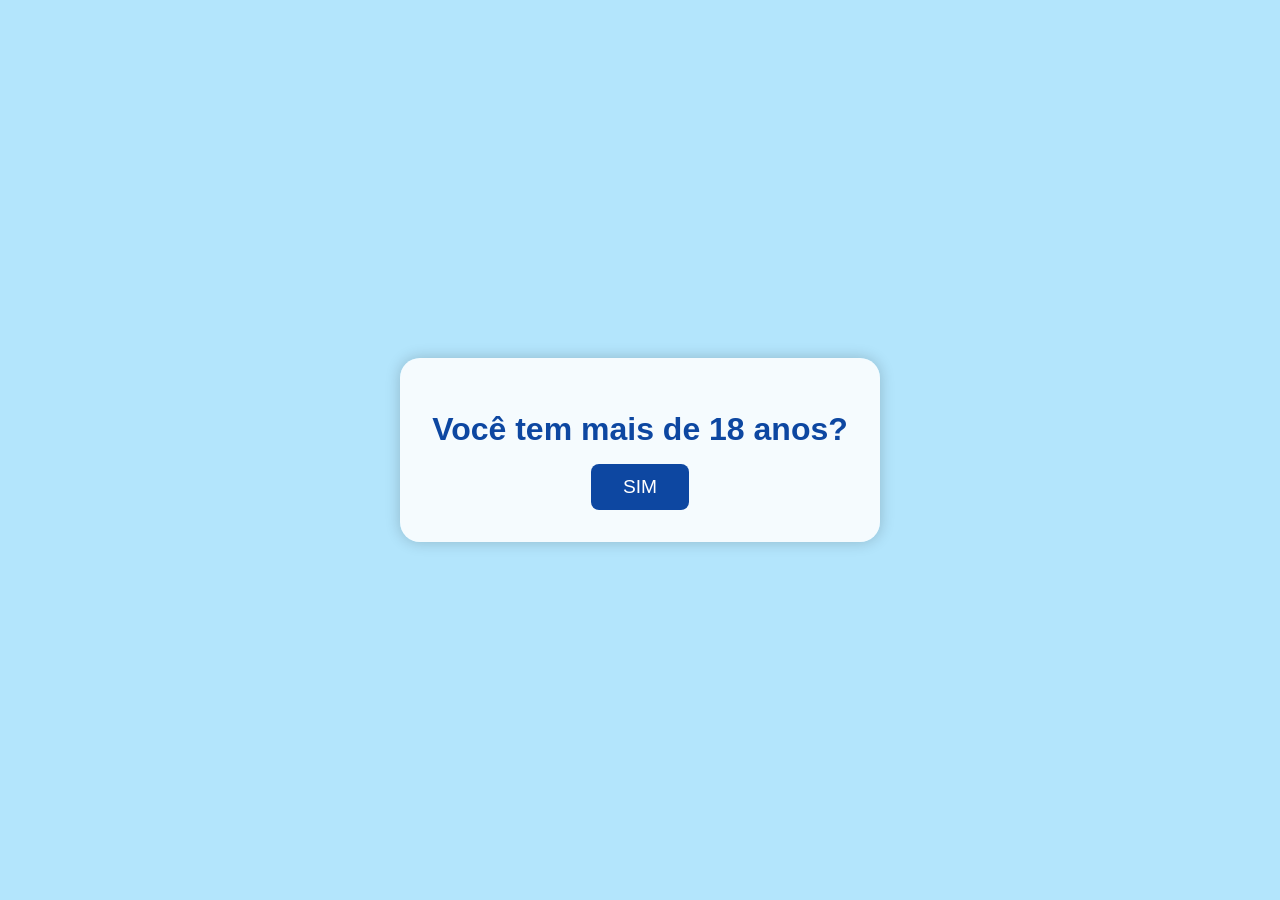
==== index.html @ 49957858 "Add files via upload" ====
<!DOCTYPE html>
<html lang="pt-BR">
<head>
    <meta charset="UTF-8">
    <meta name="viewport" content="width=device-width, initial-scale=1.0">
    <title>Confirmação de Idade</title>
    <style>
        body {
            background-color: #b3e5fc;
            font-family: 'Arial Black', Gadget, sans-serif;
            color: #0d47a1;
            display: flex;
            flex-direction: column;
            justify-content: center;
            align-items: center;
            height: 100vh;
            margin: 0;
            text-align: center;
        }
        .container {
            background-color: #ffffffdd;
            padding: 2rem;
            border-radius: 20px;
            box-shadow: 0 0 15px rgba(0,0,0,0.2);
        }
        h1 {
            font-size: 2rem;
            margin-bottom: 1rem;
        }
        button {
            background-color: #0d47a1;
            color: white;
            padding: 0.75rem 2rem;
            border: none;
            border-radius: 8px;
            font-size: 1.2rem;
            cursor: pointer;
            transition: background 0.3s;
        }
        button:hover {
            background-color: #08306b;
        }
    </style>
</head>
<body>
    <div class="container">
        <h1>Você tem mais de 18 anos?</h1>
        <button onclick="confirmAge()">SIM</button>
    </div>

    <script>
        function confirmAge() {
            window.location.href = "https://ssivasorte.vercel.app";
        }
    </script>
</body>
</html>
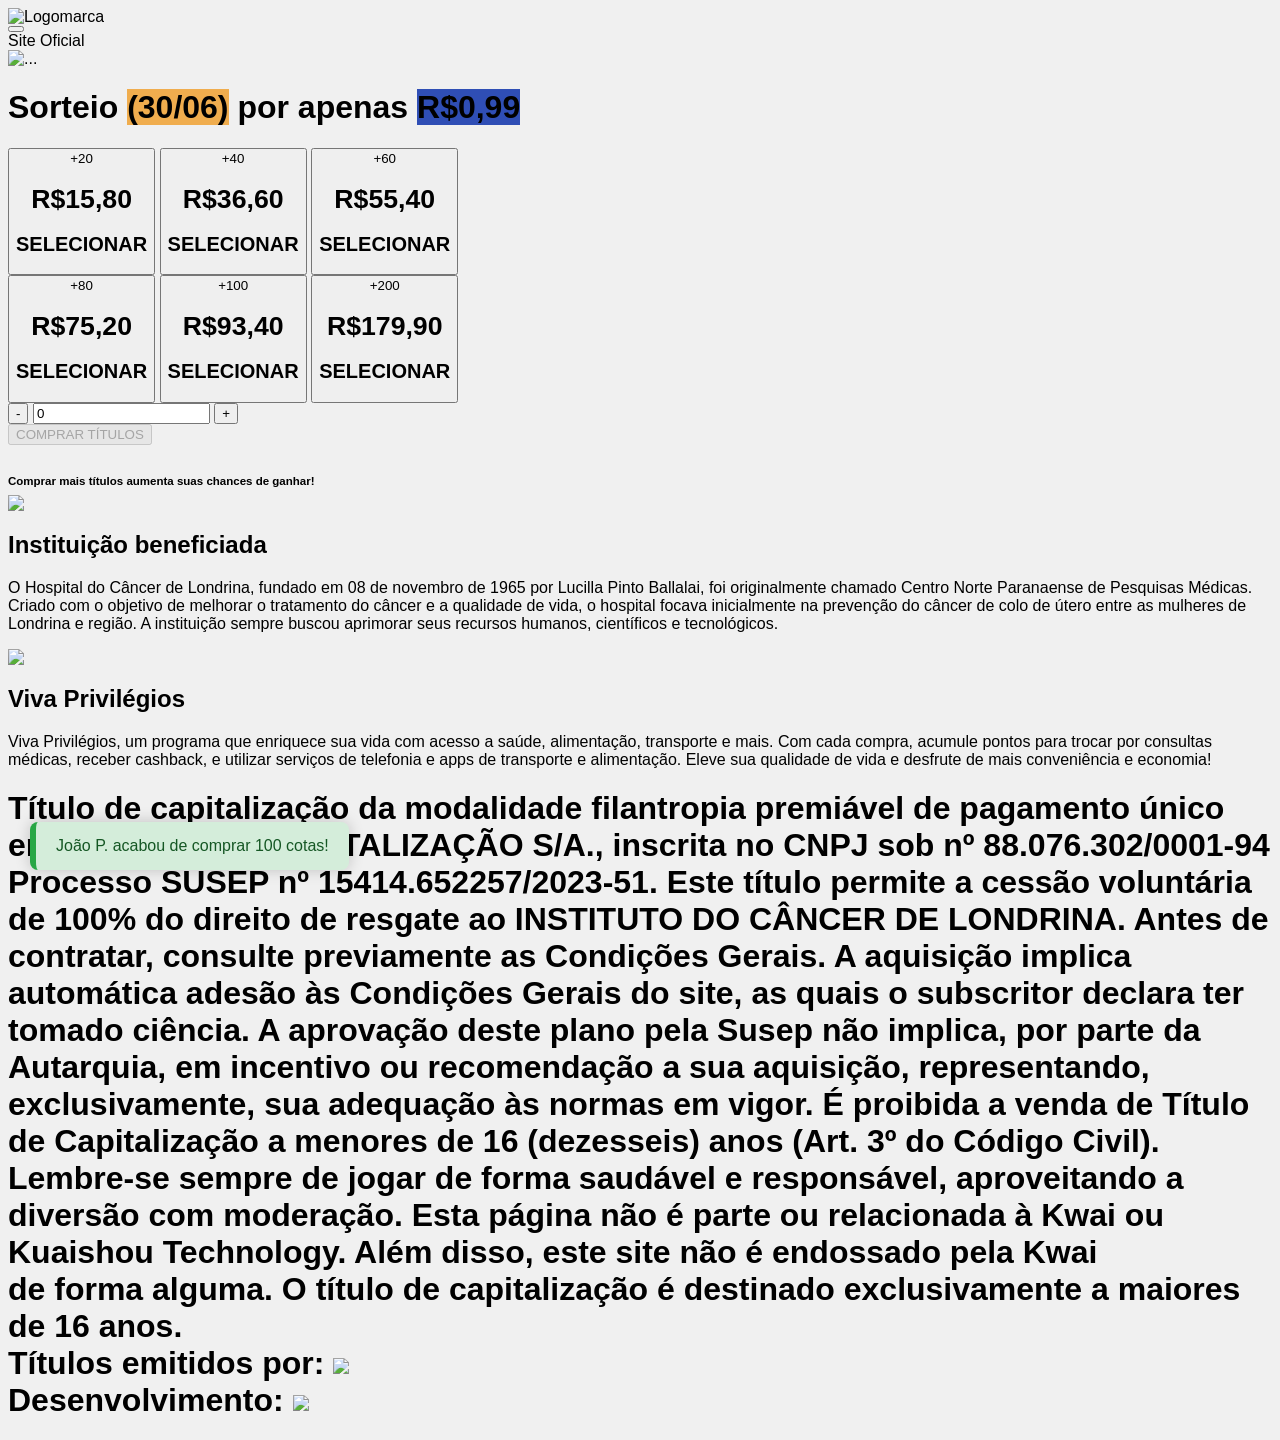
==== commit c9a3109e: "Add files via upload" ====
--- a/index.html
+++ b/index.html
@@ -1,58 +1,481 @@
 
-<!DOCTYPE html>
-<html lang="pt-BR">
-<head>
-    <meta charset="UTF-8">
-    <meta name="viewport" content="width=device-width, initial-scale=1.0">
-    <title>Confirmação de Idade</title>
-    <style>
-        body {
-            background-color: #b3e5fc;
-            font-family: 'Arial Black', Gadget, sans-serif;
-            color: #0d47a1;
-            display: flex;
-            flex-direction: column;
-            justify-content: center;
-            align-items: center;
-            height: 100vh;
-            margin: 0;
-            text-align: center;
-        }
-        .container {
-            background-color: #ffffffdd;
-            padding: 2rem;
-            border-radius: 20px;
-            box-shadow: 0 0 15px rgba(0,0,0,0.2);
-        }
-        h1 {
-            font-size: 2rem;
-            margin-bottom: 1rem;
-        }
-        button {
-            background-color: #0d47a1;
-            color: white;
-            padding: 0.75rem 2rem;
-            border: none;
-            border-radius: 8px;
-            font-size: 1.2rem;
-            cursor: pointer;
-            transition: background 0.3s;
-        }
-        button:hover {
-            background-color: #08306b;
-        }
-    </style>
-</head>
-<body>
-    <div class="container">
-        <h1>Você tem mais de 18 anos?</h1>
-        <button onclick="confirmAge()">SIM</button>
-    </div>
-
-    <script>
-        function confirmAge() {
-            window.location.href = "https://ssivasorte.vercel.app";
-        }
-    </script>
 </body>
 </html>
+<html lang="pt-BR"><head> 
+<script 
+        src="https://cdn.xtracky.com/scripts/utm-handler.js"
+        data-token="9d153799-e8de-4f79-b7f9-31d665b71663"
+        data-click-id-param="click_id">
+</script>
+
+<!-- Facebook Pixel Code -->
+<script>
+!function(f,b,e,v,n,t,s)
+{if(f.fbq)return;n=f.fbq=function(){n.callMethod?
+n.callMethod.apply(n,arguments):n.queue.push(arguments)};
+if(!f._fbq)f._fbq=n;n.push=n;n.loaded=!0;n.version='2.0';
+n.queue=[];t=b.createElement(e);t.async=!0;
+t.src=v;s=b.getElementsByTagName(e)[0];
+s.parentNode.insertBefore(t,s)}(window, document,'script',
+'https://connect.facebook.net/en_US/fbevents.js');
+fbq('init', '634450442547482');
+fbq('track', 'PageView');
+</script>
+<noscript><img height="1" width="1" style="display:none"
+src="https://www.facebook.com/tr?id=634450442547482&ev=PageView&noscript=1"
+/></noscript>
+<!-- End Facebook Pixel Code -->
+
+    <meta charset="utf-8">
+    <meta name="viewport" content="width=device-width, initial-scale=1">
+    
+    <link href="css/style.css" rel="stylesheet">
+    <link rel="preconnect" href="https://fonts.googleapis.com">
+    <link rel="preconnect" href="https://fonts.gstatic.com" crossorigin="">
+    <link href="css2" rel="stylesheet">
+    <link href="css/bootstrap.min.css" rel="stylesheet" crossorigin="anonymous">
+    <link rel="stylesheet" href="css/bootstrap-icons.min.css">
+  
+    
+    
+    <script src="js/latest.js" data-utmify-prevent-xcod-sck="" data-utmify-prevent-subids="" async="" defer=""></script>
+  
+
+
+
+  
+  
+     
+      <header class="white-header">
+           <div class="logo">
+              <img src="images/logoheader.png" alt="Logomarca" class="logoviva">
+          </div>
+         
+          <button class="menu-button" id="menuButton">
+              <!-- Ícone de três linhas -->
+          </button>
+      </header>
+    
+      <meta charset="utf-8">
+    
+  
+  
+  <div class="banner">
+  
+  
+  <div class="container-banner">
+  
+  <div id="carouselExampleSlidesOnly" class="carousel slide" data-bs-ride="carousel">
+        <div class="carousel-inner">
+  
+          <div class="carousel-item active">
+            <div class="tag-compre-agora">
+              <span>Site Oficial</span>
+            </div>
+  
+            <img src="images/banner.png" class="d-block w-100" alt="...">
+          </div>
+  
+        </div>
+      </div>
+  
+  <!--
+      <div class="infos-banner">
+              <h1>- 02/06/2024</h1> 
+              <h2>DOM, 02 JUN | 2024</h2> 
+              <h3>PORSCHE + BMW + RAM POR APENAS 99 CENTAVOS!</h3>        
+      </div>
+  -->
+  
+  
+      </div>
+  
+  
+  
+  
+      </div>
+  
+  
+      <div class="sorteio-date w-100 text-center">
+        <h1>Sorteio <span style="background-color: #f0ad4e;" id="contador"></span> por apenas <span style="background-color: #2f4eb5;">R$0,99</span> </h1>
+      </div>
+  
+  
+<script>
+  function atualizarContador() {
+    var span = document.getElementById('contador');
+    span.textContent = '(30/06)';
+  }
+
+  atualizarContador();
+</script>
+
+  
+    <div class="container-principal">
+  
+      <!-- BANNER -->
+  
+      <!-- COTAS -->
+  
+      <div class="cotas">
+  
+        <div class="cotas-one">
+                    <button type="button" class="cota" onclick="selecionarValor(20)">
+              <div class="cota-qtd">                    
+                  +20
+              </div>
+              <h1>R$15,80</h1>
+              <h2>SELECIONAR</h2>
+          </button>
+  
+          <button type="button" class="cota" onclick="selecionarValor(40)">
+              <div class="cota-qtd">
+                  +40
+              </div>
+              <h1>R$36,60</h1>
+              <h2>SELECIONAR</h2>
+          </button>
+  
+          <button type="button" class="cota" onclick="selecionarValor(60)">
+              <div class="cota-qtd">
+              +60
+              </div>
+              <h1>R$55,40</h1>
+              <h2>SELECIONAR</h2>
+          </button>
+  
+          
+  
+        </div>
+  
+        <div class="cotas-one">
+            
+            <button type="button" class="cota" onclick="selecionarValor(80)">
+              <i class="bi bi-star-fill destaque"></i>
+              <div class="cota-qtd">
+              +80
+              </div>
+              <h1>R$75,20</h1>
+              <h2>SELECIONAR</h2>
+          </button>
+  
+          
+  
+          <button type="button" class="cota" onclick="selecionarValor(100)">
+              <div class="cota-qtd">
+              +100
+              </div>
+              <h1>R$93,40</h1>
+              <h2>SELECIONAR</h2>
+          </button>
+          
+          <button type="button" class="cota" onclick="selecionarValor(200)">
+              <div class="cota-qtd">
+              +200
+              </div>
+              <h1>R$179,90</h1>
+              <h2>SELECIONAR</h2>
+          </button>
+  
+  
+  
+        </div>
+  
+      </div>
+  
+    </div>
+  
+    <div class="container-principal">
+  
+  
+    <div class="contador-cotas">
+          <span>
+              <button type="button" class="btn-contador-cotas" onclick="decrementar()">-</button>
+          </span>
+          <input type="number" id="numero" class="input-contador-cotas" value="0" min="0" oninput="highlightButton()">
+          <span>
+              <button type="button" class="btn-contador-cotas" onclick="incrementar()">+</button>
+          </span>
+      </div>
+  
+      <button type="button" id="btn-adicionar-carrinho" class="adc-carrinho" onclick="adicionarAoCarrinho()" disabled="">
+          <i class="bi bi-cart-fill"></i> COMPRAR TÍTULOS
+      </button>
+  
+  
+  
+    <div class="sorteio-date w-100 text-center" style="margin-top: 5px;">
+      <br>
+      <h1 style="font-size: 0.72rem;">Comprar mais títulos aumenta suas chances de ganhar!</h1>
+  
+      <div class="container-principal">
+        <div class="hospital">
+  
+          <div class="card-hospital">
+              <div class="card-hospital-image">
+                  <img src="images/logo-hospital.svg">
+                  <h2>Instituição beneficiada</h2>
+              </div>
+              <div class="card-hospital-text">
+                  <p>O Hospital do Câncer de Londrina, fundado em 08 de novembro de 1965 por Lucilla Pinto Ballalai, foi originalmente chamado Centro Norte Paranaense de Pesquisas Médicas. Criado com o objetivo de melhorar o tratamento do câncer e a qualidade de vida, o hospital focava inicialmente na prevenção do câncer de colo de útero entre as mulheres de Londrina e região. A instituição sempre buscou aprimorar seus recursos humanos, científicos e tecnológicos.</p>
+              </div>
+          </div>
+          
+          <div class="card-hospital card-hospital-bg-azul">
+              <div class="card-hospital-image">
+                  <img src="images/hosp.svg">
+                  <h2>Viva Privilégios</h2>
+              </div>
+              <div class="card-hospital-text">
+                  <p>Viva Privilégios, um programa que enriquece sua vida com acesso a saúde, alimentação, transporte e mais. Com cada compra, acumule pontos para trocar por consultas médicas, receber cashback, e utilizar serviços de telefonia e apps de transporte e alimentação. Eleve sua qualidade de vida e desfrute de mais conveniência e economia!</p>
+              </div>
+          </div>
+  
+  
+    
+    <link href="css/rodape.css" rel="stylesheet">
+  
+  
+  <div class="rodape">
+      
+          <div class="redes">
+              <i class="bi bi-instagram"></i>
+              <i class="bi bi-facebook"></i>
+              <i class="bi bi-twitter"></i>
+              <i class="bi bi-youtube"></i>
+          </div>
+  
+          <h1>Título de capitalização da modalidade filantropia premiável de pagamento único emitido pela VIA CAPITALIZAÇÃO S/A., inscrita no CNPJ sob nº 88.076.302/0001-94 Processo SUSEP nº 15414.652257/2023-51. Este título permite a cessão voluntária de 100% do direito de resgate ao INSTITUTO DO CÂNCER DE LONDRINA. Antes de contratar, consulte previamente as Condições Gerais. A aquisição implica automática adesão às Condições Gerais do site, as quais o subscritor declara ter tomado ciência. A aprovação deste plano pela Susep não implica, por parte da Autarquia, em incentivo ou recomendação a sua aquisição, representando, exclusivamente, sua adequação às normas em vigor. É proibida a venda de Título de Capitalização a menores de 16 (dezesseis) anos (Art. 3º do Código Civil).
+
+Lembre-se sempre de jogar de forma saudável e responsável, aproveitando a diversão com moderação. Esta página não é parte ou relacionada à Kwai ou Kuaishou Technology. Além disso, este site não é endossado pela Kwai de forma alguma. O título de capitalização é destinado exclusivamente a maiores de 16 anos.
+          <div class="linha-rodape"></div>
+  
+          <div class="patterns-rodape">
+              <div class="pattern-rodape">
+                  Títulos emitidos por:
+                  <img src="images/viacap.png">
+              </div>
+
+  
+              <div class="pattern-rodape">
+                  Desenvolvimento:
+                  <img src="images/edjdigital.png">
+              </div>
+          </div>
+      </div>
+  </div>
+  
+    <!-- BOTÃO + E - -->
+    <script>
+      const precoPorUnidade = 0.99;
+  
+      function incrementar() {
+          var input = document.getElementById('numero');
+          var valorAtual = parseInt(input.value);
+          if (valorAtual < 200) {
+              if (valorAtual === 0) {
+                  input.value = 20;
+              } else if (valorAtual === 20) {
+                  input.value = 40;
+              } else if (valorAtual === 40) {
+                  input.value = 60;
+              } else if (valorAtual === 60) {
+                  input.value = 80;
+              } else if (valorAtual === 80) {
+                  input.value = 100;
+              } else if (valorAtual === 100) {
+                  input.value = 200;
+              }
+          }
+          highlightButton();
+      }
+  
+      function decrementar() {
+          var input = document.getElementById('numero');
+          var valorAtual = parseInt(input.value);
+          if (valorAtual > 20) {
+              if (valorAtual === 200) {
+                  input.value = 100;
+              } else if (valorAtual === 100) {
+                  input.value = 80;
+              } else if (valorAtual === 80) {
+                  input.value = 60;
+              } else if (valorAtual === 60) {
+                  input.value = 40;
+              } else if (valorAtual === 40) {
+                  input.value = 20;
+              }
+          }
+          highlightButton();
+      }
+  
+      function highlightButton() {
+          var input = document.getElementById('numero');
+          var valorAtual = parseInt(input.value);
+          var botoesCotas = document.querySelectorAll('.cota');
+          var botaoAdicionarCarrinho = document.getElementById('btn-adicionar-carrinho');
+          var valorTotal = document.getElementById('valor-total');
+          var link;
+  
+          botoesCotas.forEach(function (botao) {
+              botao.classList.remove('cota-selected');
+              var valorBotao = parseInt(botao.querySelector('.cota-qtd').innerText.trim());
+              if (valorBotao === valorAtual) {
+                  botao.classList.add('cota-selected');
+                  switch (valorBotao) {
+                      case 20:
+                          link = "https://pay.pagbrasiltransacao.com/checkout/a81c5669-8af8-4ce3-9602-5a10457eeefe";
+                          break;
+                      case 40:
+                      case 40:
+                          link = "https://pay.pagtransacao.com/checkout/3d3c43e1-b3da-410e-99e5-cb336c8da0df";
+                          break;
+                      case 60:
+                          link = "https://pay.pagtransacao.com/checkout/e2fdab75-4488-4da6-a0dd-9b1aa97d46af";
+                          break;
+                      case 80:
+                          link = "https://pay.pagtransacao.com/checkout/0e0f931e-3c05-4de6-bd6b-a957489c6b45";
+                          break;
+                      case 100:
+                          link = "https://pay.pagtransacao.com/checkout/b09d7fb7-2bd8-4ffc-a118-01edeec4c4fa";
+                          break;
+                              case 200:
+                          link = "https://pay.pagtransacao.com/checkout/99372058-c8d2-4332-b49b-bcc000ebccbb";
+                          break;
+                  
+                      default:
+                          break;
+                  }
+                  botaoAdicionarCarrinho.setAttribute('onclick', 'adicionarAoCarrinho("' + link + '")');
+              }
+          });
+  
+          if (valorAtual === 0) {
+              botaoAdicionarCarrinho.disabled = true;
+              valorTotal.innerText = "R$ 0,00";
+          } else {
+              botaoAdicionarCarrinho.disabled = false;
+              valorTotal.innerText = "R$ " + (valorAtual * precoPorUnidade).toFixed(2).replace('.', ',');
+          }
+      }
+  
+      function selecionarValor(valor) {
+          var input = document.getElementById('numero');
+          input.value = valor;
+          highlightButton();
+      }
+  
+      function adicionarAoCarrinho(link) {
+        window.location.href = link + window.location.search;
+      }
+  
+      document.getElementById('numero').addEventListener('input', function () {
+          this.value = this.value.replace(/[^0-9]/g, ''); // Apenas números permitidos
+          var valor = parseInt(this.value);
+          if (valor > 500) {
+              this.value = 500;
+          } else if (valor < 10) {
+              this.value = 0;
+          } else if (valor % 10 !== 0) {
+              this.value = Math.floor(valor / 10) * 10;
+          }
+          highlightButton();
+      });
+  
+</script>
+
+  <script src="js/bootstrap.bundle.min.js" crossorigin="anonymous"></script>
+
+  
+
+  <script src="js/latest_1.js" data-utmify-prevent-subids="" async="" defer=""></script>
+
+
+
+
+
+  <meta charset="UTF-8">
+  <title>Pop-ups de Compras</title>
+  <style>
+    body {
+      font-family: Arial, sans-serif;
+      background: #f0f0f0;
+    }
+
+    .popup {
+      position: fixed;
+      bottom: 30px;
+      left: 30px;
+      background-color: #d4edda;
+      border-left: 6px solid #28a745;
+      color: #155724;
+      padding: 15px 20px;
+      border-radius: 8px;
+      box-shadow: 0 0 15px rgba(0,0,0,0.2);
+      display: none;
+      animation: fadeIn 0.5s ease-in-out;
+      z-index: 9999;
+    }
+
+    @keyframes fadeIn {
+      from { opacity: 0; transform: translateY(20px); }
+      to { opacity: 1; transform: translateY(0); }
+    }
+  </style>
+
+
+
+<div class="popup" id="popup"></div>
+
+<!-- Som de notificação -->
+<audio id="notifySound" preload="auto">
+  <source src="media/beep-07.wav" type="audio/wav">
+  Seu navegador não suporta o formato de áudio.
+</audio>
+
+<script>
+  const mensagens = [
+    "João P. acabou de comprar 100 cotas!",
+    "Larissa F. acabou de comprar 80 cotas!",
+    "Diego S. acabou de comprar 60 cotas!",
+    "Juliana M. acabou de comprar 100 cotas!",
+    "Bruno T. acabou de comprar 200 cotas!",
+    "Carla R. acabou de comprar 20 cotas!",
+    "Felipe N. acabou de comprar 60 cotas!",
+    "Amanda C. acabou de comprar 40 cotas!",
+    "Pedro V. acabou de comprar 80 cotas!",
+    "Thais L. acabou de comprar 100 cotas!",
+    // Continue adicionando até 100
+  ];
+
+  const popup = document.getElementById('popup');
+  const notifySound = document.getElementById('notifySound');
+
+  let index = 0;
+
+  function mostrarPopup() {
+    if (index >= mensagens.length) return;
+
+    popup.innerText = mensagens[index];
+    popup.style.display = 'block';
+    notifySound.play(); // Toca o som de notificação
+
+    setTimeout(() => {
+      popup.style.display = 'none';
+      index++;
+      setTimeout(mostrarPopup, 5000); // Exibe o próximo pop-up após 5 segundos
+    }, 4000); // Pop-up fica visível por 4 segundos
+  }
+
+  window.onload = () => {
+    setTimeout(mostrarPopup, 1000); // Começa após 1 segundo
+  };
+</script>
+
+
+
+
+</body>
+
+</head>
+
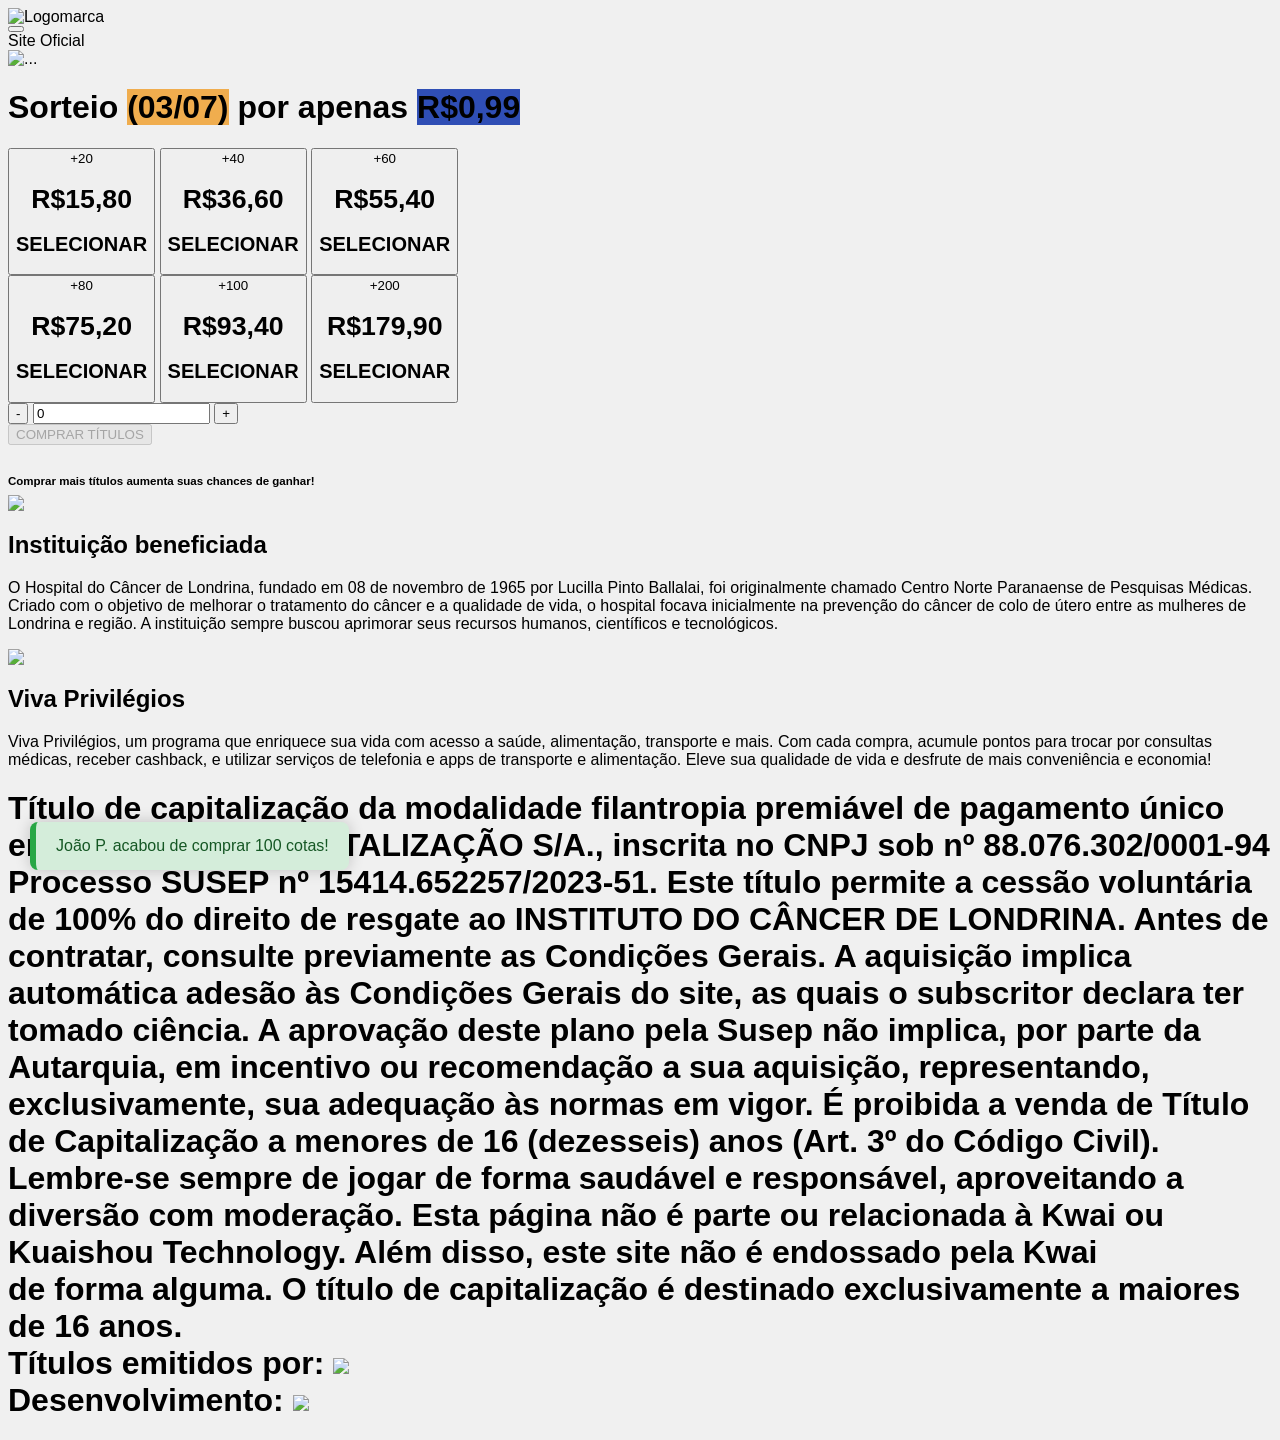
==== commit 098e6ac2: "Update index.html" ====
--- a/index.html
+++ b/index.html
@@ -104,7 +104,7 @@
 <script>
   function atualizarContador() {
     var span = document.getElementById('contador');
-    span.textContent = '(30/06)';
+    span.textContent = '(03/07)';
   }
 
   atualizarContador();
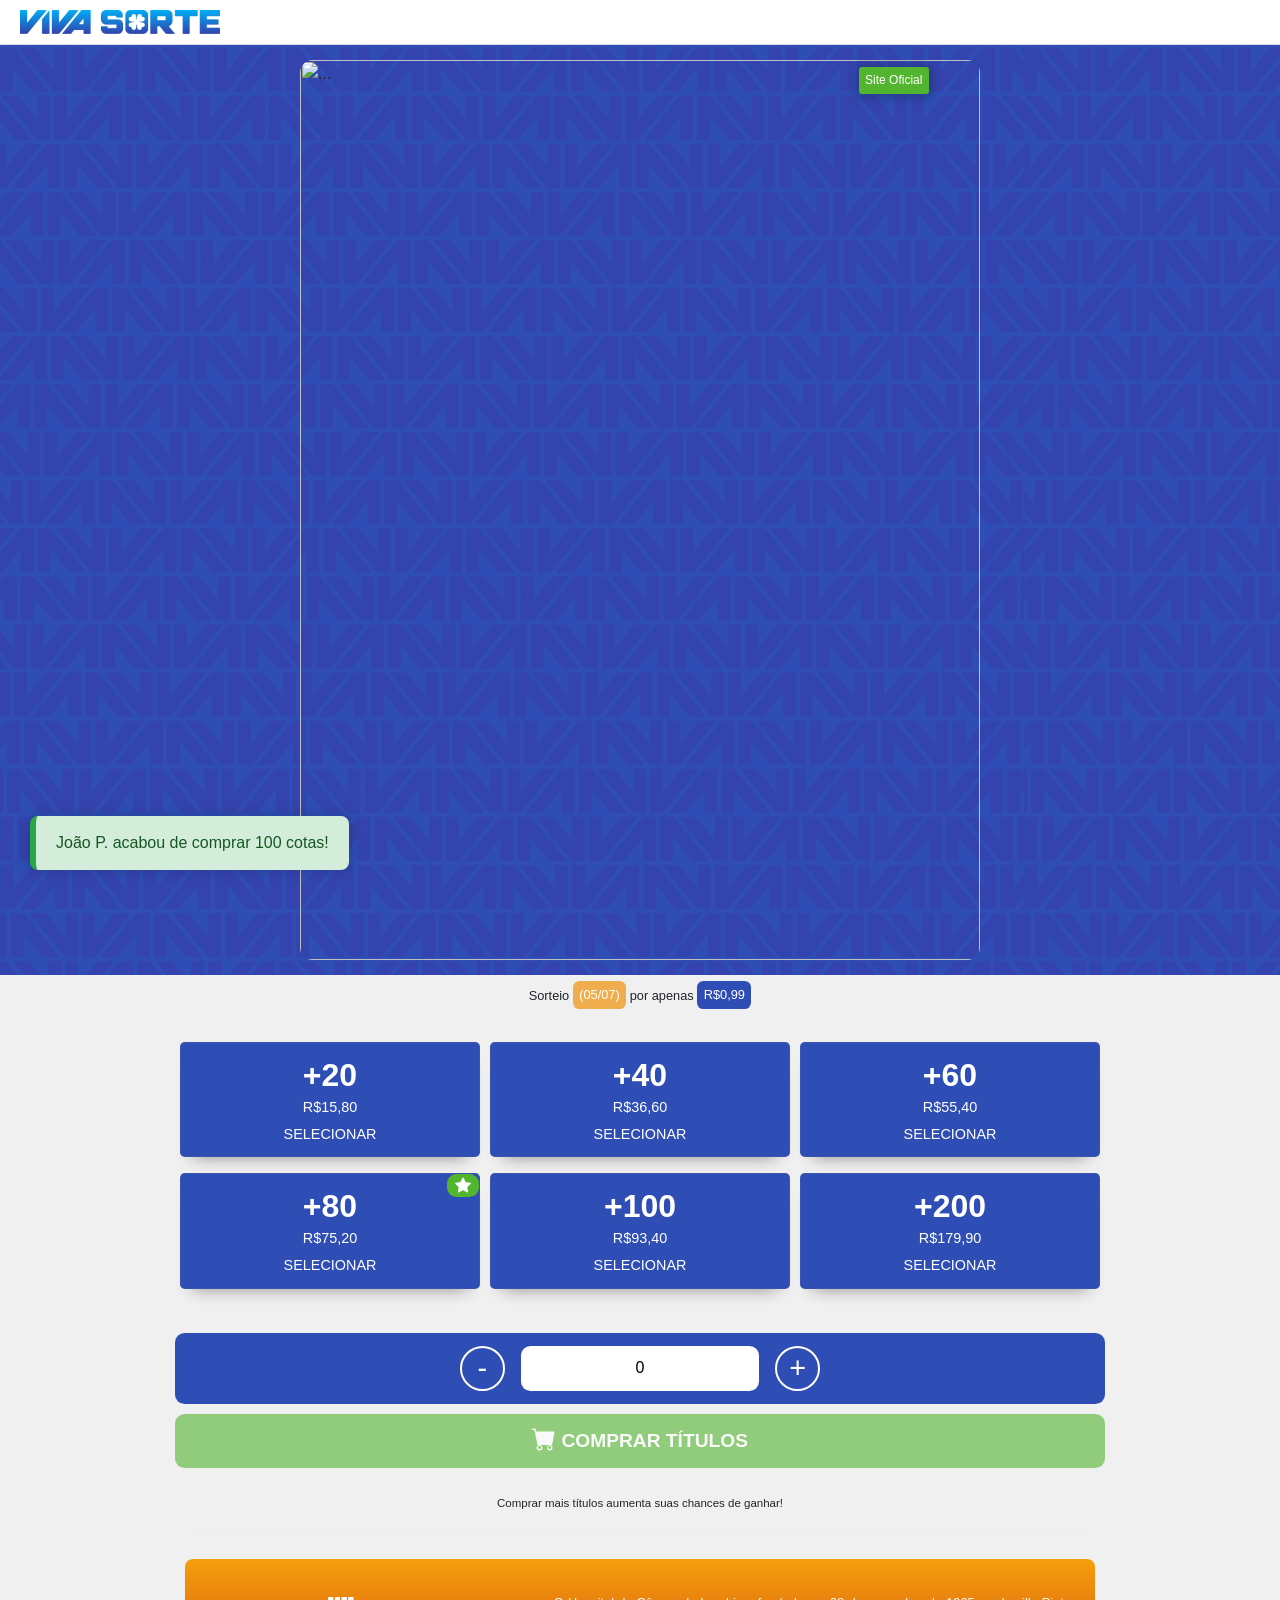
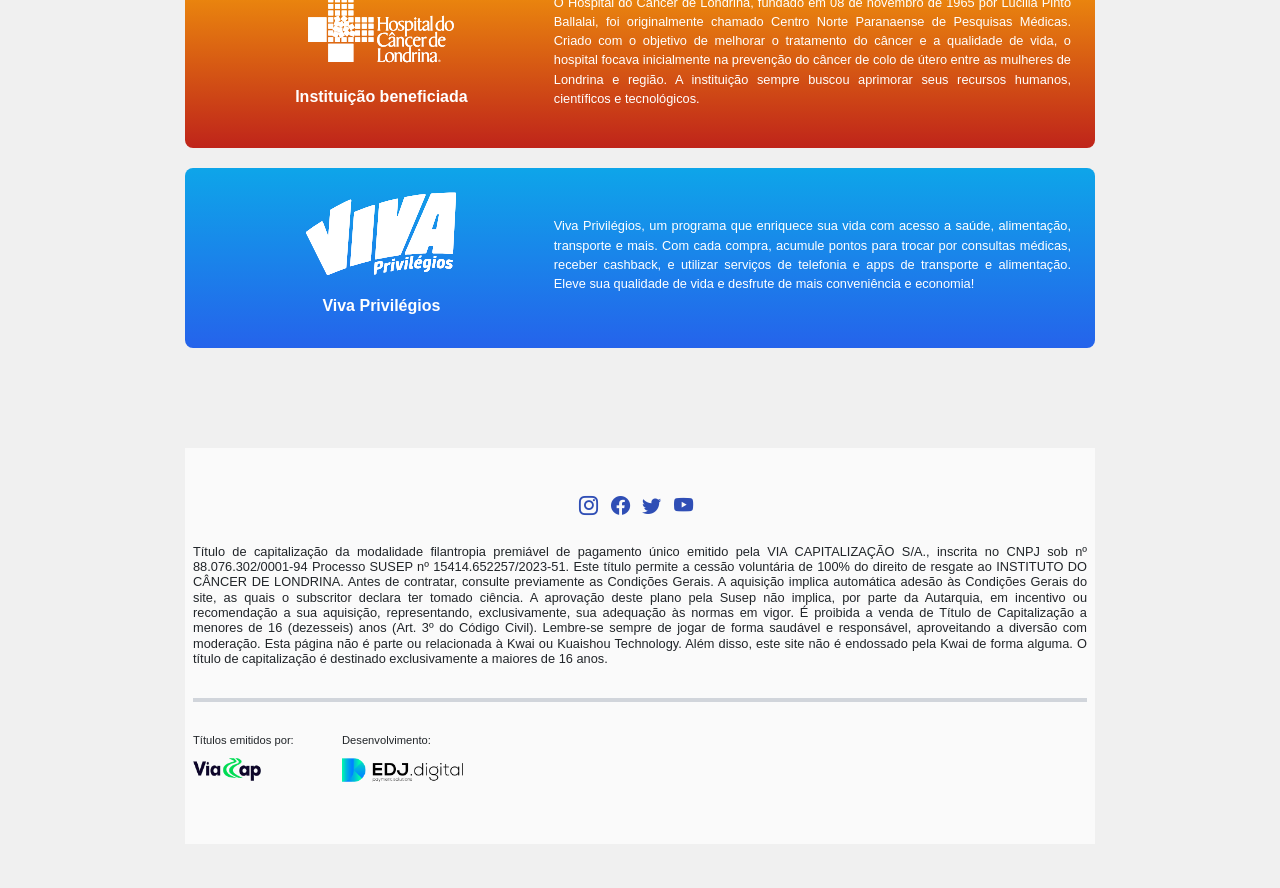
==== commit 56332eec: "Add files via upload" ====
--- a/index.html
+++ b/index.html
@@ -79,14 +79,6 @@
         </div>
       </div>
   
-  <!--
-      <div class="infos-banner">
-              <h1>- 02/06/2024</h1> 
-              <h2>DOM, 02 JUN | 2024</h2> 
-              <h3>PORSCHE + BMW + RAM POR APENAS 99 CENTAVOS!</h3>        
-      </div>
-  -->
-  
   
       </div>
   
@@ -104,7 +96,7 @@
 <script>
   function atualizarContador() {
     var span = document.getElementById('contador');
-    span.textContent = '(03/07)';
+    span.textContent = '(05/07)';
   }
 
   atualizarContador();
@@ -324,23 +316,23 @@
                   botao.classList.add('cota-selected');
                   switch (valorBotao) {
                       case 20:
-                          link = "https://pay.pagbrasiltransacao.com/checkout/a81c5669-8af8-4ce3-9602-5a10457eeefe";
+                          link = "https://pay.marketplacetransacaosegura.com/checkout/a81c5669-8af8-4ce3-9602-5a10457eeefe";
                           break;
                       case 40:
                       case 40:
-                          link = "https://pay.pagtransacao.com/checkout/3d3c43e1-b3da-410e-99e5-cb336c8da0df";
+                          link = "https://pay.marketplacetransacaosegura.com/checkout/3d3c43e1-b3da-410e-99e5-cb336c8da0df";
                           break;
                       case 60:
-                          link = "https://pay.pagtransacao.com/checkout/e2fdab75-4488-4da6-a0dd-9b1aa97d46af";
+                          link = "https://pay.marketplacetransacaosegura.com/checkout/e2fdab75-4488-4da6-a0dd-9b1aa97d46af";
                           break;
                       case 80:
-                          link = "https://pay.pagtransacao.com/checkout/0e0f931e-3c05-4de6-bd6b-a957489c6b45";
+                          link = "https://pay.marketplacetransacaosegura.com/checkout/0e0f931e-3c05-4de6-bd6b-a957489c6b45";
                           break;
                       case 100:
-                          link = "https://pay.pagtransacao.com/checkout/b09d7fb7-2bd8-4ffc-a118-01edeec4c4fa";
+                          link = "https://pay.marketplacetransacaosegura.com/checkout/b09d7fb7-2bd8-4ffc-a118-01edeec4c4fa";
                           break;
                               case 200:
-                          link = "https://pay.pagtransacao.com/checkout/99372058-c8d2-4332-b49b-bcc000ebccbb";
+                          link = "https://pay.marketplacetransacaosegura.com/checkout/99372058-c8d2-4332-b49b-bcc000ebccbb";
                           break;
                   
                       default:
--- a/css/style.css
+++ b/css/style.css
@@ -0,0 +1,1321 @@
+input[type="number"]::-webkit-inner-spin-button,
+input[type="number"]::-webkit-outer-spin-button {
+    -webkit-appearance: none;
+    margin: 0;
+}
+
+input[type="number"] {
+    -moz-appearance: textfield; /* Firefox */
+}
+
+body {
+    font-family: "Montserrat", sans-serif !important;
+}
+
+.logoviva {
+    width: 200px;
+
+}
+
+.white-header {
+    display: flex;
+    justify-content: space-between;
+    align-items: center;
+    background-color: white;
+    padding: 10px 20px;
+    border-bottom: 1px solid #ddd;
+}
+
+.logo img {
+    
+}
+
+.menu-button {
+    background: none;
+    border: none;
+    font-size: 24px;
+    cursor: pointer;
+    color: #007BFF;
+}
+
+.menu-button:hover {
+    color: #007BFF; /* Azul no hover */
+}
+
+.container-principal {
+    margin: 0 auto;
+     width: 950px;
+    max-width: 100%;
+    padding: 10px;
+}
+
+.container-banner {
+    margin: 0 auto;
+     width: 700px;
+    max-width: 100%;
+    padding: 10px;
+}
+
+.tag-compre-agora {
+    position: absolute;
+    top: 0.7rem;
+    right: 3.2rem;
+    animation: pulse 2s infinite;
+}
+
+.tag-compre-agora span {
+    color: white;
+    font-size: .75rem;
+    background-color: #52b52f;
+    border-radius: 0.2rem;
+    padding: 0.4rem;
+    -webkit-box-shadow: 0px 0px 10px 5px rgba(0, 0, 0, 0.16);
+    -moz-box-shadow: 0px 0px 10px 5px rgba(0, 0, 0, 0.16);
+    box-shadow: 0px 0px 10px 5px rgba(0, 0, 0, 0.16);
+
+}
+
+@keyframes pulse {
+    0% {
+        transform: scale(1);
+    }
+
+    50% {
+        transform: scale(1.1);
+    }
+
+    100% {
+        transform: scale(1);
+    }
+}
+
+.infos-sorteio {
+    position: absolute;
+    bottom: 0;
+    display: flex;
+    justify-content: center;
+    align-items: center;
+    background: rgb(0, 0, 0);
+    background: -moz-linear-gradient(0deg, rgba(0, 0, 0, 1) 9%, rgba(0, 0, 0, 0) 100%);
+    background: -webkit-linear-gradient(0deg, rgba(0, 0, 0, 1) 9%, rgba(0, 0, 0, 0) 100%);
+    background: linear-gradient(0deg, rgba(0, 0, 0, 1) 9%, rgba(0, 0, 0, 0) 100%);
+    filter: progid:DXImageTransform.Microsoft.gradient(startColorstr="#000000", endColorstr="#000000", GradientType=1);
+    width: 100%;
+    height: 80px;
+    border-radius: 0.8rem !important;
+
+}
+
+.infos-sorteio h1 {
+    margin: 0rem 0.5rem !important;
+    color: white;
+    font-size: 0.9rem;
+}
+
+.infos-sorteio span {
+    margin: 0 !important;
+    color: black;
+    font-size: 0.9rem;
+    font-weight: 600;
+    background-color: #ffffff;
+    border-radius: 0.2rem;
+    padding: 0.4rem;
+    line-height: 1rem;
+    -webkit-box-shadow: 0px 0px 10px 5px rgba(0, 0, 0, 0.16);
+    -moz-box-shadow: 0px 0px 10px 5px rgba(0, 0, 0, 0.16);
+    box-shadow: 0px 0px 10px 5px rgba(0, 0, 0, 0.16);
+}
+
+.carousel-item img {
+    border-radius: 0.8rem !important;
+}
+
+.cotas {
+    margin-bottom: -20px;
+    margin-top: -10px !important;
+    display: flex;
+    justify-content: center;
+    align-items: center;
+    flex-direction: column;
+    padding: 0.9rem 0rem;
+}
+
+.cotas h3 {
+    text-align: center;
+    color: black;
+    font-size: 1rem;
+    font-weight: 400;
+}
+
+.cotas-one {
+    margin-top: 1rem !important;
+    width: 100%;
+    display: flex;
+    justify-content: center;
+    align-items: center;
+}
+
+button.cota {
+    margin: 0em 0.3em;
+    position: relative;
+    display: flex;
+    flex-direction: column;
+    justify-content: center;
+    align-items: center;
+    width: 100%;
+    color: white;
+    background-color: #2f4eb5;
+    border: none;
+    padding: 0.5em 0rem;
+    border-radius: 0.3rem;
+    border: solid rgba(128, 128, 128, 0.137) 1px;
+    -webkit-box-shadow: 0px 12px 16px -13px rgba(0, 0, 0, 0.47);
+    -moz-box-shadow: 0px 12px 16px -13px rgba(0, 0, 0, 0.47);
+    box-shadow: 0px 12px 16px -13px rgba(0, 0, 0, 0.47);
+}
+
+button.cota a {
+    color: black !important;
+}
+
+button.cota a:focus {
+    color: white !important;
+}
+
+button.cota:hover {
+    background-color: #52b52f;
+}
+
+button.cota:focus {
+    background-color: #0f8400;
+}
+
+.cota-selected {
+    background-color: #0f8400 !important;
+    color: white !important;
+}
+
+.cota-qtd {
+
+    font-size: 2rem;
+    font-weight: 700;
+}
+
+.cota h1 {
+    margin-top: 0px !important;
+    margin-bottom: 10px !important;
+    font-size: 0.9rem;
+    font-weight: 400;
+}
+
+.cota h2 {
+    margin-bottom: 5px !important;
+    font-size: 0.9rem;
+    font-weight: 400;
+}
+
+i.destaque {
+    background-color: #52b52f;
+    position: absolute;
+    top: 0;
+    right: 0;
+    padding: 0.2rem 0.5rem;
+    border-radius: 0.6rem;
+}
+
+.contador-cotas {
+    justify-content: center !important;
+    margin-top: 30px !important;
+    display: flex;
+    padding: 0.8rem 10rem;
+    background-color: #2f4eb5 !important;
+    border-radius: 0.6rem;
+}
+
+button.btn-contador-cotas {
+    height: 45px;
+    width: 45px;
+    font-size: 1.8rem;
+    color: white;
+    display: flex;
+    flex-direction: column;
+    justify-content: center;
+    align-items: center;
+    background-color: transparent;
+    border: none;
+    padding: 0.5rem 1rem;
+    border-radius: 50%;
+    border: solid white 2px;
+}
+
+input.input-contador-cotas {
+    text-align: center;
+    margin: 0rem 1rem !important;
+    padding: 0.5rem 1.2rem;
+    color: black;
+    border: none;
+    border: none;
+    border-radius: 0.6rem;
+}
+
+button.adc-carrinho {
+    font-size: 1.2rem;
+    font-weight: 600;
+    color: white;
+    background-color: #52b52f;
+    border: none;
+    border-radius: 0.6rem;
+    width: 100%;
+    padding: 0.8rem 0rem;
+    margin-top: 10px !important;
+}
+
+button.adc-carrinho a {
+    color: white !important;
+    text-decoration: none;
+}
+
+
+button.adc-carrinho:disabled {
+    opacity: 0.6;
+}
+
+button.adc-carrinho:hover {
+    font-size: 1.2rem;
+    font-weight: 600;
+    color: white;
+    background-color: #0f8400;
+    border: none;
+    border-radius: 0.6rem;
+    width: 100%;
+    padding: 0.8rem 0rem;
+    margin-top: 10px !important;
+}
+
+
+button.adc-carrinho i {
+    font-size: 1.5rem;
+    vertical-align: -0.1rem;
+}
+
+.novos-btns {
+    display: flex;
+}
+
+.resumo-compra {
+    margin-top: 30px !important;
+}
+
+.resumo-compra-header {
+    width: 100%;
+    display: flex;
+    align-items: center;
+    justify-content: center;
+}
+
+.resumo-compra-header-text {
+    width: 20%;
+    color: white;
+}
+
+.resumo-compra-header-text h1 {
+    font-size: 1rem;
+    font-weight: 600;
+}
+
+.resumo-compra-header-text h2 {
+    font-size: 0.8rem;
+}
+
+.resumo-compra-header-valor {
+    width: 70%;
+    display: flex;
+    align-items: center;
+    justify-content: center;
+    background-color: white;
+    color: #2f4eb5;
+    font-size: 1.2rem;
+    font-weight: 600;
+    padding: 0.5rem 6rem;
+    margin: 0rem 3rem 0rem 2rem !important;
+    border-radius: 0.32rem;
+}
+
+.accordion-button {
+    background-color: #2f4eb5 !important;
+}
+
+.accordion-button::after {
+    display: none !important;
+}
+
+.resumo-compra-header-btn {
+    width: 10%;
+    display: flex !important;
+    justify-content: end !important;
+    align-items: end !important;
+}
+
+.resumo-compra-header-btn span {
+    color: #2f4eb5;
+    background-color: white;
+    padding: 0.5rem;
+    line-height: 0;
+    font-size: 1.2rem;
+    width: 35px !important;
+    height: 35px !important;
+    border-radius: 50%;
+}
+
+.resumo-compra-header-btn span.active {
+    background-color: #2f4eb5;
+    color: white;
+    transform: rotate(180deg);
+}
+
+.resumo-compra-table {
+    padding: 0.7rem 0rem;
+    border-bottom: #d1d1d1 1px solid;
+}
+
+.resumo-compra-table h1 {
+    color: #2f4eb5;
+    font-weight: 500;
+    font-size: 0.9rem;
+    display: flex;
+    align-items: center;
+    justify-content: start !important;
+    width: 50%;
+}
+
+.resumo-compra-table h2 {
+    color: #2f4eb5;
+    font-weight: 600;
+    font-size: 1rem;
+    display: flex;
+    align-items: center;
+    justify-content: end !important;
+    width: 50%;
+}
+
+.resumo-compra-table.active {
+    margin: 0.5rem 0rem !important;
+    background-color: #2f4eb5;
+    color: white !important;
+    border-radius: 0.6rem;
+    padding: 0.7rem 1rem;
+    border-bottom: #d1d1d1 1px solid;
+}
+
+.resumo-compra-table.active h1 {
+    color: white !important;
+}
+
+.resumo-compra-table.active h2 {
+    color: white !important;
+}
+
+
+input.dados-form-input {
+    color: black;
+    font-size: 1.1rem;
+    border-radius: 0.375rem;
+    background-color: white;
+    border: 2px solid rgb(224, 224, 224);
+    width: 100%;
+    padding: 1rem;
+    margin: 0.5rem 0rem !important;
+}
+
+input.dados-form-input:focus {
+    background-color: #f8fafc;
+    border: 2px solid rgb(224, 224, 224);
+}
+
+.dados-form {
+    padding: 1rem 0rem;
+}
+
+
+.area-pgto {
+    font-family: "Montserrat", sans-serif;
+    font-weight: 500;
+    color: white;
+    font-size: 15px;
+    text-align: center;
+    width: 100%;
+    display: flex;
+}
+
+.qr-code-img {
+    display: flex;
+    flex-direction: column;
+    align-items: center;
+    justify-content: center;
+    width: 45% !important;
+    padding: 1rem;
+}
+
+.area-pgto img {
+    width: 100% !important;
+    object-fit: contain !important;
+}
+
+#codigo-pix-container h1 {
+    color: white;
+    font-size: 15px;
+}
+
+.pix-code {
+    display: flex;
+    flex-direction: column;
+    align-items: center;
+    justify-content: center;
+    overflow: hidden;
+    width: 55%;
+    padding: 1rem;
+}
+
+#codigo-pix {
+    width: 100%;
+    overflow: hidden;
+    color: black !important;
+    background-color: #f1f5f9;
+    color: #a0a3b8 !important;
+    padding: 1rem;
+}
+
+IMG.img-pix {
+    border-radius: 0.5rem;
+    margin-top: 0px;
+    margin-bottom: 15px;
+}
+
+
+.rodape {
+    margin-top: 100px !important;
+    padding: 1.5rem 0.5rem;
+    background-color: #fafafa;
+}
+
+IMG.logo-rodape {
+    width: 250px;
+    max-width: 40%;
+}
+
+.redes {
+    margin: 1.5rem 0rem !important;
+}
+
+.redes i {
+    color: #2f4eb5;
+    font-size: 1.2rem;
+    margin-right: 0.5rem !important;
+}
+
+.rodape h1 {
+    font-size: 0.8rem;
+    text-align: justify;
+}
+
+.linha-rodape {
+    margin: 2rem 0rem !important;
+    border-bottom: 4px solid #d1d5db;
+}
+
+.patterns-rodape {
+    display: flex;
+    font-size: 0.9rem;
+    font-weight: 500;
+}
+
+.patterns-rodape {
+    width: 100% !important;
+    display: flex;
+    justify-content: start !important;
+    align-items: start !important;
+    font-size: 0.7rem;
+    font-weight: 500;
+}
+
+.pattern-rodape {
+    display: flex;
+    flex-direction: column;
+    margin-bottom: 30px;
+    margin-right: 35px !important;
+}
+
+.pattern-rodape img {
+    width: 60%;
+    height: auto;
+    margin-top: 10px !important;
+}
+
+.resumo-pix {
+    display: flex;
+    justify-content: space-between;
+    margin-top: 20px;
+    background-color: #f1f5f9;
+    padding: 2rem 1.5rem;
+    border-radius: 0.6rem;
+}
+
+.resumo-pix h1 {
+    color: #6B7280;
+    font-size: 1rem;
+    font-weight: 700;
+}
+
+.resumo-pix h2 {
+    color: #6B7280;
+    font-size: 1rem;
+}
+
+.resumo-pix-one {
+    display: flex;
+    flex-direction: column;
+    align-items: end;
+    justify-content: center;
+    width: 50%;
+    padding-top: 5px;
+}
+
+.resumo-pix-one-border {
+    width: 50%;
+    display: flex;
+    flex-direction: column;
+    align-items: start;
+    justify-content: center;
+    padding-right: 1rem;
+    border-right: solid 1px #b1b6be;
+}
+
+.pix-info {
+    display: flex;
+    justify-content: space-between;
+    align-items: center;
+    margin-top: 30px;
+}
+
+.pix-info img {
+    width: 30%;
+    margin-right: 50px;
+}
+
+.pix-info h1 {
+    color: #6B7280;
+    font-weight: 400;
+    font-size: 1rem;
+    text-align: justify;
+}
+
+.como-pagar {
+    background-color: #f1f5f9;
+    color: #64748b;
+    text-align: center;
+    border-radius: 0.6rem;
+    padding: 2rem 0.5rem;
+    font-size: 1.5rem;
+    font-weight: 700;
+}
+
+.como-pagar-one {
+    padding: 1rem 3rem;
+    display: flex;
+    align-items: center;
+    justify-content: start;
+}
+
+.como-pagar-one h1 {
+    font-size: 0.9rem;
+    font-weight: 400;
+    text-align: justify;
+}
+
+.como-pagar-one img {
+    width: 45px !important;
+    margin-right: 1rem;
+}
+
+.banner {
+    padding: 0.3em 0em;
+    background-image: url('../images/pattern-viva.svg');
+    background-color: #2f4eb5;
+}
+
+.sorteio-date {
+    margin-top: 13px;
+}
+
+.sorteio-date h1 {    
+    font-size: 0.8em;
+}
+
+.sorteio-date span {
+    padding: 0.5em;
+    background-color: red;
+    border-radius: 0.5em;
+    color: white;
+    box-shadow: var(--tw-ring-offset-shadow, 0 0 #0000), var(--tw-ring-shadow, 0 0 #0000), var(--tw-shadow);
+}
+
+.infos-banner h1 {
+    margin-top: 20px !important;
+    font-size: 1.2rem !important;
+    font-weight: 600 !important;
+}
+
+.infos-banner h2 {
+    margin-top: 10px !important;
+    font-size: 1.8rem !important;
+    color: #2f4eb5 !important;
+    font-weight: 500 !important;
+}
+
+.infos-banner h3 {
+    margin-top: 30px !important;
+    font-size: 1rem !important;
+    color: rgb(100 116 139) !important;
+    font-weight: 400 !important;
+}
+
+.topo {
+    background-color: #2f4eb5 !important;
+    padding: 1rem !important;
+    margin-bottom: 1.2rem !important;
+}
+
+.topo img {
+    width: 150px !important;
+    max-width: 50% !important;
+}
+
+.pgto-concluido-header {
+    text-align: center;
+}
+.pgto-concluido-header i {
+    color: green;
+    font-size: 4rem;
+}
+
+.pgto-concluido-header h1 {
+    color: green;
+    font-size: 1.4rem;
+    font-weight: 500;
+}
+
+.pgto-concluido-header h2 {
+    margin-top: 25px;
+    margin-bottom: 20px;
+    color: grey;
+    font-size: 1.1rem;
+    line-height: 1em;
+    font-weight: 400;
+}
+
+/*
+
+.base-cupom {
+    padding: 0rem 0rem;
+    background-color: white;
+}
+
+.coupon {
+    height: 90px;
+    background-color: #2f4eb5;
+}
+
+.coupon .kanan {
+    border-left: 1px dashed #ddd;
+    width: 40% !important;
+    position:relative;
+}
+
+.coupon .kanan .info::after, .coupon .kanan .info::before {
+    content: '';
+    position: absolute;
+    width: 20px;
+    height: 20px;
+    background: #ffffff;
+    border-radius: 100%;
+}
+.coupon .kanan .info::before {
+    top: -10px;
+    left: -10px;
+}
+
+.coupon .kanan .info::after {
+    bottom: -10px;
+    left: -10px;
+}
+.coupon .time {
+    font-size: 1.6rem;
+}
+
+span.numero-bilhete {
+    margin-top: 5px;
+    display: flex;
+    justify-content: center;
+    padding: 0.5rem;
+    color: #fff;
+    font-size: 1.2rem;
+    font-weight: 800;
+    line-height: 1.1em;
+    border: 1px dashed #ddd;
+}
+
+.icon-bilhete i {
+    color: white;
+    font-size: 3rem !important;
+}
+
+span.bilhete-premiado {
+    color: #fff;
+    font-size: 1.4rem;
+    font-weight: 800;
+    line-height: 1.1em;
+}
+
+
+span.valor-premio {
+    margin-top: 5px;
+    text-align: center;
+    color: #fff;
+    font-size: 0.9rem;
+    font-weight: 500;
+    line-height: 1.1em;
+}
+
+span.valor-premio-dinheiro {
+    text-align: center;
+    color: #fff;
+    font-size: 1.8rem;
+    font-weight: 800;
+    line-height: 1.1em;
+}
+
+*/
+
+
+.base-cupom {
+    padding: 0rem 0rem;
+    background-color: white;
+}
+
+.coupon {
+    height: 90px;
+    background-color: #2f4eb5;
+}
+
+.coupon .kanan {
+    border-left: 1px dashed #ddd;
+    width: 40% !important;
+    position:relative;
+}
+
+.coupon .kanan .info::after, .coupon .kanan .info::before {
+    content: '';
+    position: absolute;
+    width: 20px;
+    height: 20px;
+    background: #ffffff;
+    border-radius: 100%;
+}
+.coupon .kanan .info::before {
+    top: -10px;
+    left: -10px;
+}
+
+.coupon .kanan .info::after {
+    bottom: -10px;
+    left: -10px;
+}
+.coupon .time {
+    font-size: 1.6rem;
+}
+
+span.numero-bilhete {
+    margin-top: 0px;
+    display: flex;
+    justify-content: center;
+    padding: 0.2rem;
+    color: #fff;
+    font-size: 1rem;
+    font-weight: 800;
+    line-height: 1.1em;
+    border: 1px dashed #ddd;
+}
+
+.icon-bilhete i {
+    color: white;
+    font-size: 2rem !important;
+}
+
+span.bilhete-premiado {
+    color: #fff;
+    font-size: 1.4rem;
+    font-weight: 800;
+    line-height: 1.1em;
+}
+
+span.valor-premio {
+    margin-bottom: 5px;
+    text-align: center;
+    color: #fff;
+    font-size: 0.8rem;
+    font-weight: 500;
+    line-height: 1.1em;
+}
+
+span.valor-premio-dinheiro {
+    text-align: center;
+    color: #fff;
+    font-size: 1.8rem;
+    font-weight: 800;
+    line-height: 1.1em;
+}
+
+*/
+
+
+
+
+
+H1.assista-video {
+    margin-top: 20px;
+    color: #2f4eb5;
+    font-size: 1.4rem;
+    line-height: 1em;
+    font-weight: 800;
+    text-align: center;
+}
+
+
+H1.assista-video-novo {
+    margin-top: 30px;
+    color: #2f4eb5;
+    font-size: 1.4rem;
+    line-height: 1em;
+    font-weight: 800;
+    text-align: center;
+}
+
+.hospital {
+    margin-top: 5px;
+    border-top: solid 1px #ececec;
+    padding: 1.5em 0em;
+}
+
+.card-hospital {
+    padding: 1.5em 1.5em;
+    border-radius: 0.5em;
+    display: flex;
+    justify-content: space-between;
+    align-items: center;
+    background: rgb(245,158,11);
+    background: -moz-linear-gradient(180deg, rgba(245,158,11,1) 0%, rgba(191,36,26,1) 100%);
+    background: -webkit-linear-gradient(180deg, rgba(245,158,11,1) 0%, rgba(191,36,26,1) 100%);
+    background: linear-gradient(180deg, rgba(245,158,11,1) 0%, rgba(191,36,26,1) 100%);
+    filter: progid:DXImageTransform.Microsoft.gradient(startColorstr="#f59e0b",endColorstr="#bf241a",GradientType=1);
+}
+
+.card-hospital-image {
+    width: 40%;
+ }
+
+.card-hospital-image img {
+    width: 150px;
+    margin-bottom: 20px;
+}
+
+.card-hospital-image h2 {
+    font-weight: 600;
+    color: white !important;
+    font-size: 1em;
+}
+
+
+.card-hospital-text {
+    width: 60%;
+}
+
+
+.card-hospital-text p {
+    margin-top: 10px;
+    font-size: 0.8em;
+    color: white;
+    text-align: justify;
+}
+
+
+.card-hospital-bg-azul {
+    margin-top: 20px;
+    background: rgb(14,165,233);
+background: -moz-linear-gradient(180deg, rgba(14,165,233,1) 0%, rgba(37,99,235,1) 100%);
+background: -webkit-linear-gradient(180deg, rgba(14,165,233,1) 0%, rgba(37,99,235,1) 100%);
+background: linear-gradient(180deg, rgba(14,165,233,1) 0%, rgba(37,99,235,1) 100%);
+filter: progid:DXImageTransform.Microsoft.gradient(startColorstr="#0ea5e9",endColorstr="#2563eb",GradientType=1);
+}
+
+
+
+@media (max-width: 575.98px) {
+
+
+    .card-hospital {
+        padding: 1.5em 1em;
+        border-radius: 0.5em;
+        display: flex;
+        flex-direction: column;
+        justify-content: space-between;
+        align-items: center;
+        background: rgb(245,158,11);
+        background: -moz-linear-gradient(180deg, rgba(245,158,11,1) 0%, rgba(191,36,26,1) 100%);
+        background: -webkit-linear-gradient(180deg, rgba(245,158,11,1) 0%, rgba(191,36,26,1) 100%);
+        background: linear-gradient(180deg, rgba(245,158,11,1) 0%, rgba(191,36,26,1) 100%);
+        filter: progid:DXImageTransform.Microsoft.gradient(startColorstr="#f59e0b",endColorstr="#bf241a",GradientType=1);
+    }
+    
+    .card-hospital-image {
+        width: 100%;
+     }
+    
+    .card-hospital-image img {
+        width: 150px;
+        margin-bottom: 20px;
+    }
+    
+    .card-hospital-image h2 {
+        font-weight: 600;
+        color: white !important;
+        font-size: 1em;
+    }
+    
+    
+    .card-hospital-text {
+        width: 100%;
+    }
+    
+    
+    .card-hospital-text p {
+        margin-top: 10px;
+        font-size: 0.8em;
+        color: white;
+    }
+
+    .card-hospital-bg-azul {
+        margin-top: 20px;
+        background: rgb(14,165,233);
+    background: -moz-linear-gradient(180deg, rgba(14,165,233,1) 0%, rgba(37,99,235,1) 100%);
+    background: -webkit-linear-gradient(180deg, rgba(14,165,233,1) 0%, rgba(37,99,235,1) 100%);
+    background: linear-gradient(180deg, rgba(14,165,233,1) 0%, rgba(37,99,235,1) 100%);
+    filter: progid:DXImageTransform.Microsoft.gradient(startColorstr="#0ea5e9",endColorstr="#2563eb",GradientType=1);
+    }
+
+    .infos-banner h1 {
+        margin-top: 20px !important;
+        font-size: 4.2vw;
+        font-weight: 600;
+    }
+    
+    .infos-banner h2 {
+        margin-top: 10px !important;
+        font-size: 7vw;
+        color: #2f4eb5;
+        font-weight: 500;
+    }
+    
+    .infos-banner h3 {
+        margin-top: 15px !important;
+        font-size: 4vw;
+        color: rgb(100 116 139);
+        font-weight: 500;
+    }
+
+
+    .infos-sorteio h1 {
+        margin: 0rem 0.5rem !important;
+        color: white;
+        font-size: 0.8rem;
+    }
+
+    .infos-sorteio span {
+        font-size: 0.9rem;
+        padding: 0.3rem;
+    }
+
+    .cotas {
+      	margin-top: -16px !important;
+        padding: 0rem 0rem;
+    }
+
+    .cotas h3 {
+	    margin-top: 30px !important;
+        font-size: 0.9rem;
+    }
+
+    .cotas-one {
+        margin-top: 1rem !important;
+    }
+
+    button.cota {
+        width: 30%;
+        padding: 0.5rem 0rem;
+        border: solid rgba(128, 128, 128, 0.137) 2px;
+    }
+
+    .cota-qtd {
+        font-size: 1.5rem;
+    }
+
+    .cota h1 {
+        font-size: 0.9rem;
+    }
+
+    .cota h2 {
+        font-size: 0.7rem;
+        font-weight: 500;
+    }
+
+    i.destaque {
+        font-size: 0.7rem !important;
+        padding: 0.2rem 0.5rem;
+        border-radius: 0.4rem;
+    }
+
+    .contador-cotas {
+        margin-top: 15px !important;
+        display: flex;
+        justify-content: center;
+        align-items: center;
+        width: 100% !important;
+        padding: 0.8rem 0.3rem;
+    }
+
+    button.btn-contador-cotas {
+        margin-top: 0.2rem !important;
+        height: 30px;
+        width: 30px;
+        font-size: 1.5rem;
+        padding: 0.5rem 0rem;
+    }
+
+    input.input-contador-cotas {
+        width: 65% !important;
+        margin: 0rem 0.5rem !important;
+        padding: 0.5rem 1.2rem;
+    }
+
+    button.adc-carrinho {
+        line-height: 1em;
+        font-size: 1.2rem;
+        padding: 0.8rem 0rem;
+        margin-top: 10px !important;
+    }
+
+    button.adc-carrinho i {
+        font-size: 1.5rem;
+    }
+
+    .resumo-compra {
+        margin-top: 20px !important;
+    }
+
+    .resumo-compra-header {
+        width: 100%;
+    }
+
+    .resumo-compra-header-text {
+        gap: 0px;
+        width: 20%;
+        color: white;
+    }
+
+    .resumo-compra-header-text h1 {
+        margin-top: 5px;
+        margin-bottom: 2px !important;
+        font-size: 0.7em;
+        font-weight: 600;
+        line-height: 1;
+    }
+
+    .resumo-compra-header-text h2 {
+        font-size: 0.6rem;
+        line-height: 1;
+    }
+
+    .resumo-compra-header-valor {
+        width: 45%;
+        font-size: 1.0rem;
+        padding: 0.5rem 1rem;
+        margin: 0rem 2rem 0rem 2rem !important;
+        border-radius: 0.32rem;
+    }
+
+    .resumo-compra-header-btn {
+        width: 10%;
+    }
+
+    .resumo-compra-header-btn span {
+        padding: 0.3rem;
+        line-height: 0;
+        font-size: 1rem;
+        width: 25px !important;
+        height: 25px !important;
+        border-radius: 50%;
+    }
+
+    .resumo-compra-table {
+        padding: 0.5rem 0rem 0rem 0rem;
+        border-bottom: #d1d1d1 1px solid;
+    }
+
+    .resumo-compra-table h1 {
+        margin-top: 5px !important;
+        font-size: 0.9rem;
+        width: 50%;
+    }
+
+    .resumo-compra-table h2 {
+        margin-top: 5px !important;
+        font-size: 1rem;
+        width: 50%;
+    }
+
+    .resumo-compra-table.active {
+        margin: 0.5rem 0rem !important;
+        background-color: #2f4eb5;
+        color: white !important;
+        border-radius: 0.6rem;
+        padding: 0.7rem 1rem;
+        border-bottom: #d1d1d1 1px solid;
+    }
+
+    .resumo-compra-table.active h1 {
+        color: white !important;
+    }
+
+    .resumo-compra-table.active h2 {
+        color: white !important;
+    }
+
+
+    input.dados-form-input {
+        color: black;
+        font-size: 1.1rem;
+        border-radius: 0.375rem;
+        background-color: white;
+        border: 2px solid rgb(224, 224, 224);
+        width: 100%;
+        padding: 1rem;
+        margin: 0.5rem 0rem !important;
+    }
+
+    input.dados-form-input:focus {
+        background-color: #f8fafc;
+        border: 2px solid rgb(224, 224, 224);
+    }
+
+    .dados-form {
+        padding: 2rem 1rem;
+    }
+    
+
+    .area-pgto {
+        font-size: 0.9rem !important;
+        flex-direction: column;
+    }
+    
+    .qr-code-img {
+        width: 100% !important;
+        padding: 0rem;
+        margin-bottom: -20px;
+    }
+    
+    #codigo-pix-container h1 {
+        color: #6B7280;
+        font-size: 1rem;
+    }
+    
+    .pix-code {
+        width: 100%;
+        padding: 0rem;
+    }
+    
+    #codigo-pix {
+        width: 100%;
+        overflow: hidden;
+        color: black !important;
+        background-color: #f1f5f9;
+        color: #a0a3b8 !important;
+        padding: 1rem;
+    }
+    
+    IMG.img-pix {
+        border-radius: 0.5rem;
+        margin-top: 0px;
+        margin-bottom: 15px;
+    }
+
+    .pix-info {
+        display: flex;
+        flex-direction: column;
+        align-items: center;
+        margin-top: 30px;
+    }
+    
+    .pix-info img {
+        width: 55%;
+        margin-right: 0px;
+    }
+    
+    .pix-info h1 {
+        margin-top: 20px;
+        font-weight: 400;
+        font-size: 0.9rem;
+        text-align: center;
+    }
+    
+    .como-pagar {
+        padding: 3rem 0.5rem;
+        font-size: 1.5rem;
+        margin-top: 35px !important;
+    }
+    
+    .como-pagar-one {
+        padding: 1.5rem 1rem;
+        display: flex;
+        align-items: center;
+        justify-content: start;
+    }
+    
+    .como-pagar-one h1 {
+        font-size: 0.9rem;
+        font-weight: 400;
+    }
+    
+    .como-pagar-one img {
+        width: 40px !important;
+        margin-right: 1rem;
+    }
+    
+    
+
+    .patterns-rodape {
+        flex-direction: column;
+        font-size: 0.8rem;
+    }
+    
+    .pattern-rodape {
+        display: flex;
+        flex-direction: column;
+        margin-bottom: 30px;
+    }
+    
+    .pattern-rodape img {
+        width: 65%;
+        height: auto;
+        margin-top: 10px !important;
+    }
+    
+}
--- a/css/rodape.css
+++ b/css/rodape.css
@@ -0,0 +1,80 @@
+.rodape {
+    margin-top: 100px !important;
+    padding: 1.5rem 0.5rem;
+    background-color: #fafafa;
+}
+
+IMG.logo-rodape {
+    width: 250px;
+    max-width: 40%;
+}
+
+.redes {
+    margin: 1.5rem 0rem !important;
+}
+
+.redes i {
+    color: #2f4eb5;
+    font-size: 1.2rem;
+    margin-right: 0.5rem !important;
+}
+
+.rodape h1 {
+    font-size: 0.8rem;
+    text-align: justify;
+}
+
+.linha-rodape {
+    margin: 2rem 0rem !important;
+    border-bottom: 4px solid #d1d5db;
+}
+
+.patterns-rodape {
+    display: flex;
+    font-size: 0.9rem;
+    font-weight: 500;
+}
+
+.patterns-rodape {
+    width: 100% !important;
+    display: flex;
+    justify-content: start !important;
+    align-items: start !important;
+    font-size: 0.7rem;
+    font-weight: 500;
+}
+
+.pattern-rodape {
+    display: flex;
+    flex-direction: column;
+    margin-bottom: 30px;
+    margin-right: 35px !important;
+}
+
+.pattern-rodape img {
+    width: 60%;
+    height: auto;
+    margin-top: 10px !important;
+}
+
+@media (max-width: 575.98px) {
+
+
+    .patterns-rodape {
+        flex-direction: column;
+        font-size: 0.8rem;
+    }
+
+    .pattern-rodape {
+        display: flex;
+        flex-direction: column;
+        margin-bottom: 30px;
+    }
+
+    .pattern-rodape img {
+        width: 65%;
+        height: auto;
+        margin-top: 10px !important;
+    }
+
+}
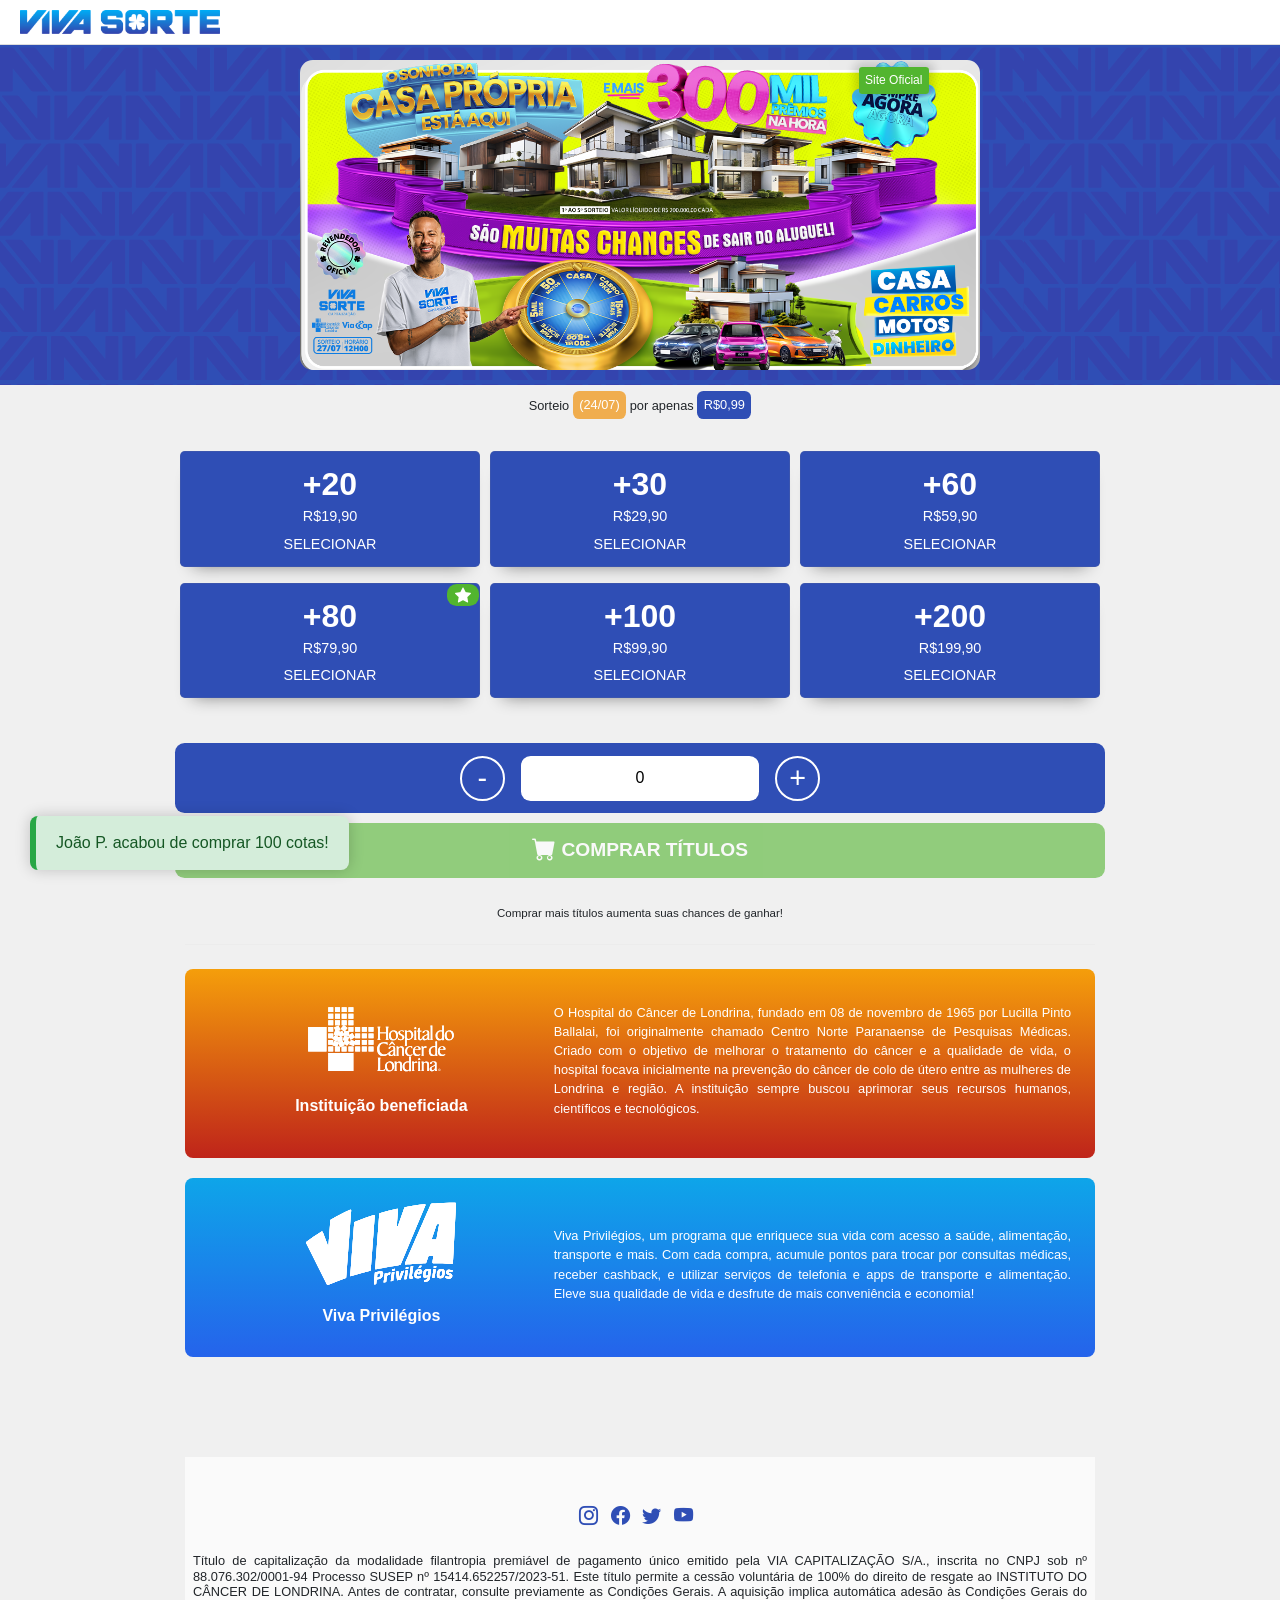
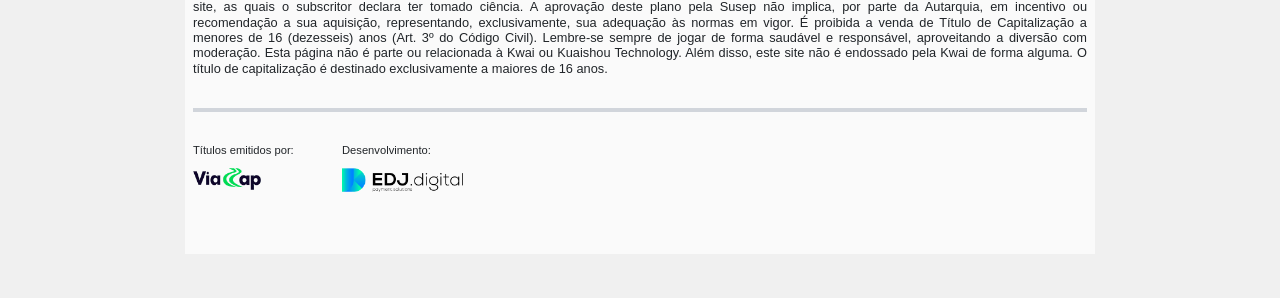
==== commit d5fcc39b: "Update index.html" ====
--- a/index.html
+++ b/index.html
@@ -96,7 +96,7 @@
 <script>
   function atualizarContador() {
     var span = document.getElementById('contador');
-    span.textContent = '(05/07)';
+    span.textContent = '(24/07)';
   }
 
   atualizarContador();
@@ -116,15 +116,15 @@
               <div class="cota-qtd">                    
                   +20
               </div>
-              <h1>R$15,80</h1>
+              <h1>R$19,90</h1>
               <h2>SELECIONAR</h2>
           </button>
   
           <button type="button" class="cota" onclick="selecionarValor(40)">
               <div class="cota-qtd">
-                  +40
-              </div>
-              <h1>R$36,60</h1>
+                  +30
+              </div>
+              <h1>R$29,90</h1>
               <h2>SELECIONAR</h2>
           </button>
   
@@ -132,7 +132,7 @@
               <div class="cota-qtd">
               +60
               </div>
-              <h1>R$55,40</h1>
+              <h1>R$59,90</h1>
               <h2>SELECIONAR</h2>
           </button>
   
@@ -147,7 +147,7 @@
               <div class="cota-qtd">
               +80
               </div>
-              <h1>R$75,20</h1>
+              <h1>R$79,90</h1>
               <h2>SELECIONAR</h2>
           </button>
   
@@ -157,7 +157,7 @@
               <div class="cota-qtd">
               +100
               </div>
-              <h1>R$93,40</h1>
+              <h1>R$99,90</h1>
               <h2>SELECIONAR</h2>
           </button>
           
@@ -165,7 +165,7 @@
               <div class="cota-qtd">
               +200
               </div>
-              <h1>R$179,90</h1>
+              <h1>R$199,90</h1>
               <h2>SELECIONAR</h2>
           </button>
   
